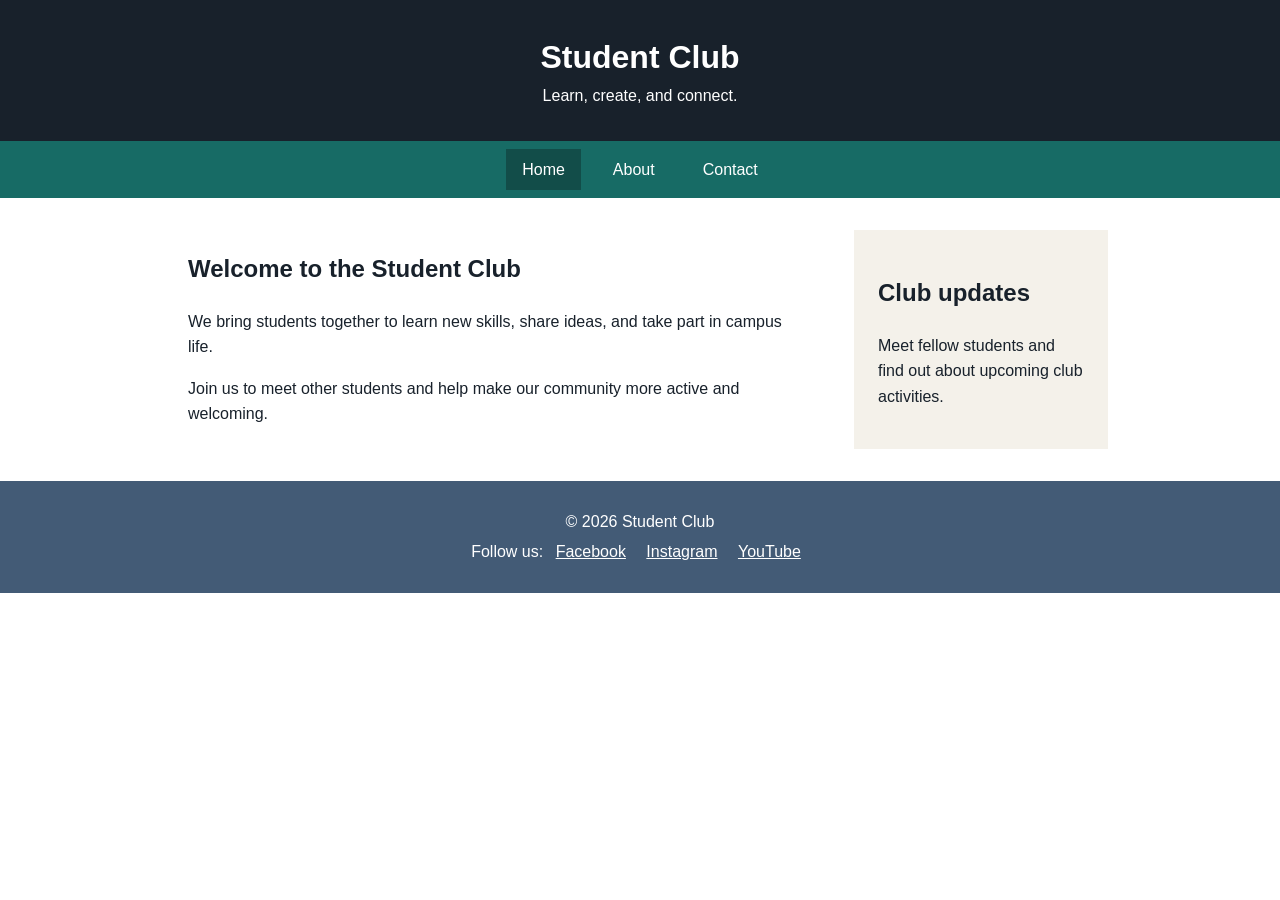
==== project/index.html @ 60907e23 "homework 5" ====
<!doctype html>
<html lang="en">
<head>
  <meta charset="utf-8">
  <meta name="viewport" content="width=device-width, initial-scale=1">
  <title>Student Club</title>
  <link rel="stylesheet" href="css/style.css">
</head>
<body>
  <header>
    <h1>Student Club</h1>
    <p>Learn, create, and connect.</p>
  </header>

  <nav aria-label="Main navigation">
    <ul>
      <li><a href="index.html" class="active">Home</a></li>
      <li><a href="about.html">About</a></li>
      <li><a href="contact.html">Contact</a></li>
    </ul>
  </nav>

  <div class="page-layout">
    <main>
      <h2>Welcome to the Student Club</h2>
      <p>We bring students together to learn new skills, share ideas, and take part in campus life.</p>
      <p>Join us to meet other students and help make our community more active and welcoming.</p>
    </main>

    <aside>
      <h2>Club updates</h2>
      <p>Meet fellow students and find out about upcoming club activities.</p>
    </aside>
  </div>

  <footer>
    <p>&copy; 2026 Student Club</p>
    <p>
      Follow us:
      <a href="https://www.facebook.com/">Facebook</a>
      <a href="https://www.instagram.com/">Instagram</a>
      <a href="https://www.youtube.com/">YouTube</a>
    </p>
  </footer>
</body>
</html>
---- project/css/style.css ----
* {
  box-sizing: border-box;
}

body {
  width: 100%;
  margin: 0;
  color: #18212b;
  font-family: Arial, Verdana, sans-serif;
  line-height: 1.6;
}

header {
  padding: 2rem 1rem;
  background-color: #18212b;
  color: #ffffff;
  text-align: center;
}

header h1,
header p {
  margin: 0;
}

nav {
  background-color: #176b65;
}

nav ul {
  display: flex;
  justify-content: center;
  gap: 1rem;
  margin: 0;
  padding: 0.5rem 1rem;
  list-style: none;
}

nav a {
  display: block;
  padding: 0.5rem 1rem;
  color: #ffffff;
  text-decoration: none;
}

nav a:hover,
nav a.active {
  background-color: #124d49;
}

.page-layout {
  display: flex;
  gap: 2rem;
  max-width: 1000px;
  margin: 0 auto;
  padding: 2rem;
}

main {
  flex: 3;
  min-width: 0;
  max-width: 900px;
  margin: 0 auto;
  padding: 0 1rem;
}

aside {
  flex: 1;
  padding: 1.5rem;
  background-color: #f4f1ea;
}

footer {
  padding: 1.5rem 1rem;
  background-color: #435b76;
  color: #ffffff;
  text-align: center;
}

footer p {
  margin: 0.25rem 0;
}

footer a {
  margin: 0 0.5rem;
  color: #ffffff;
}

@media (max-width: 600px) {
  .page-layout {
    flex-direction: column;
    padding: 1rem;
  }
}
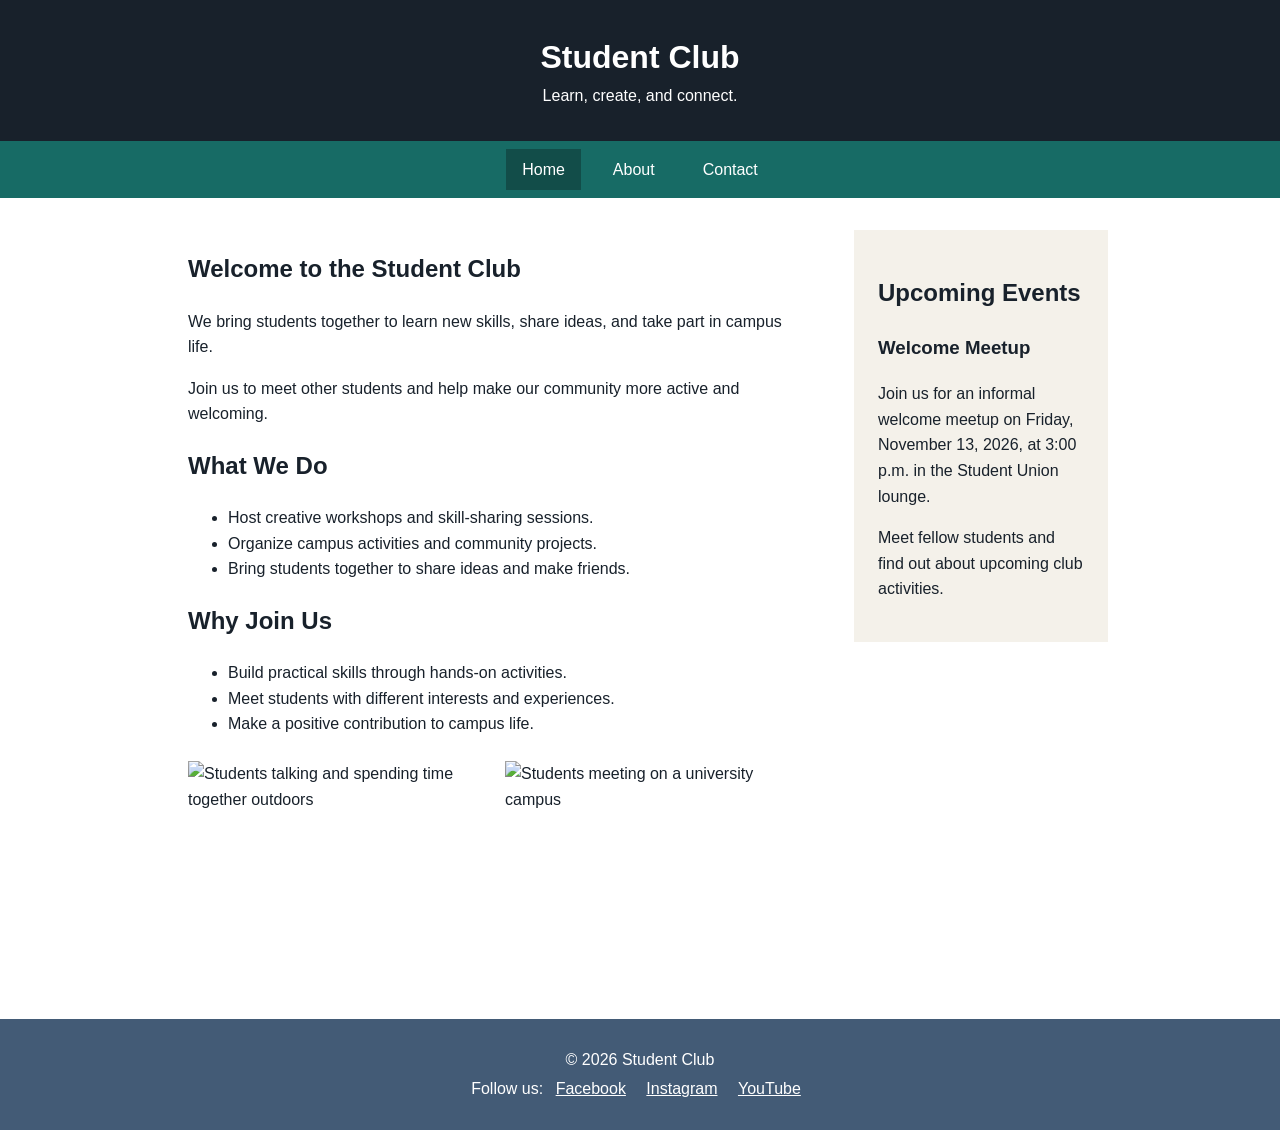
==== commit 7fa21f56: "HW6: Complete three-page Student Club website" ====
--- a/project/index.html
+++ b/project/index.html
@@ -25,10 +25,35 @@
       <h2>Welcome to the Student Club</h2>
       <p>We bring students together to learn new skills, share ideas, and take part in campus life.</p>
       <p>Join us to meet other students and help make our community more active and welcoming.</p>
+
+      <section>
+        <h2>What We Do</h2>
+        <ul>
+          <li>Host creative workshops and skill-sharing sessions.</li>
+          <li>Organize campus activities and community projects.</li>
+          <li>Bring students together to share ideas and make friends.</li>
+        </ul>
+      </section>
+
+      <section>
+        <h2>Why Join Us</h2>
+        <ul>
+          <li>Build practical skills through hands-on activities.</li>
+          <li>Meet students with different interests and experiences.</li>
+          <li>Make a positive contribution to campus life.</li>
+        </ul>
+      </section>
+
+      <section class="club-photos" aria-label="Student Club activities">
+        <img src="https://images.unsplash.com/photo-1529156069898-49953e39b3ac?auto=format&amp;fit=crop&amp;w=900&amp;q=80" alt="Students talking and spending time together outdoors">
+        <img src="https://images.unsplash.com/photo-1523580494863-6f3031224c94?auto=format&amp;fit=crop&amp;w=900&amp;q=80" alt="Students meeting on a university campus">
+      </section>
     </main>
 
     <aside>
-      <h2>Club updates</h2>
+      <h2>Upcoming Events</h2>
+      <h3>Welcome Meetup</h3>
+      <p>Join us for an informal welcome meetup on Friday, November 13, 2026, at 3:00 p.m. in the Student Union lounge.</p>
       <p>Meet fellow students and find out about upcoming club activities.</p>
     </aside>
   </div>
--- a/project/css/style.css
+++ b/project/css/style.css
@@ -49,6 +49,7 @@
 
 .page-layout {
   display: flex;
+  align-items: flex-start;
   gap: 2rem;
   max-width: 1000px;
   margin: 0 auto;
@@ -65,8 +66,33 @@
 
 aside {
   flex: 1;
+  min-width: 220px;
   padding: 1.5rem;
   background-color: #f4f1ea;
+}
+
+.club-photos {
+  display: grid;
+  grid-template-columns: repeat(2, minmax(0, 1fr));
+  gap: 1rem;
+  margin-top: 1.5rem;
+}
+
+.club-photos img,
+.contact-image {
+  display: block;
+  width: 100%;
+  height: auto;
+}
+
+.club-photos img {
+  aspect-ratio: 4 / 3;
+  object-fit: cover;
+}
+
+.contact-image {
+  max-width: 760px;
+  margin-top: 1.5rem;
 }
 
 footer {
@@ -86,8 +112,21 @@
 }
 
 @media (max-width: 600px) {
+  nav ul {
+    flex-wrap: wrap;
+    gap: 0.25rem;
+  }
+
   .page-layout {
     flex-direction: column;
     padding: 1rem;
   }
+
+  aside {
+    min-width: 0;
+  }
+
+  .club-photos {
+    grid-template-columns: 1fr;
+  }
 }
